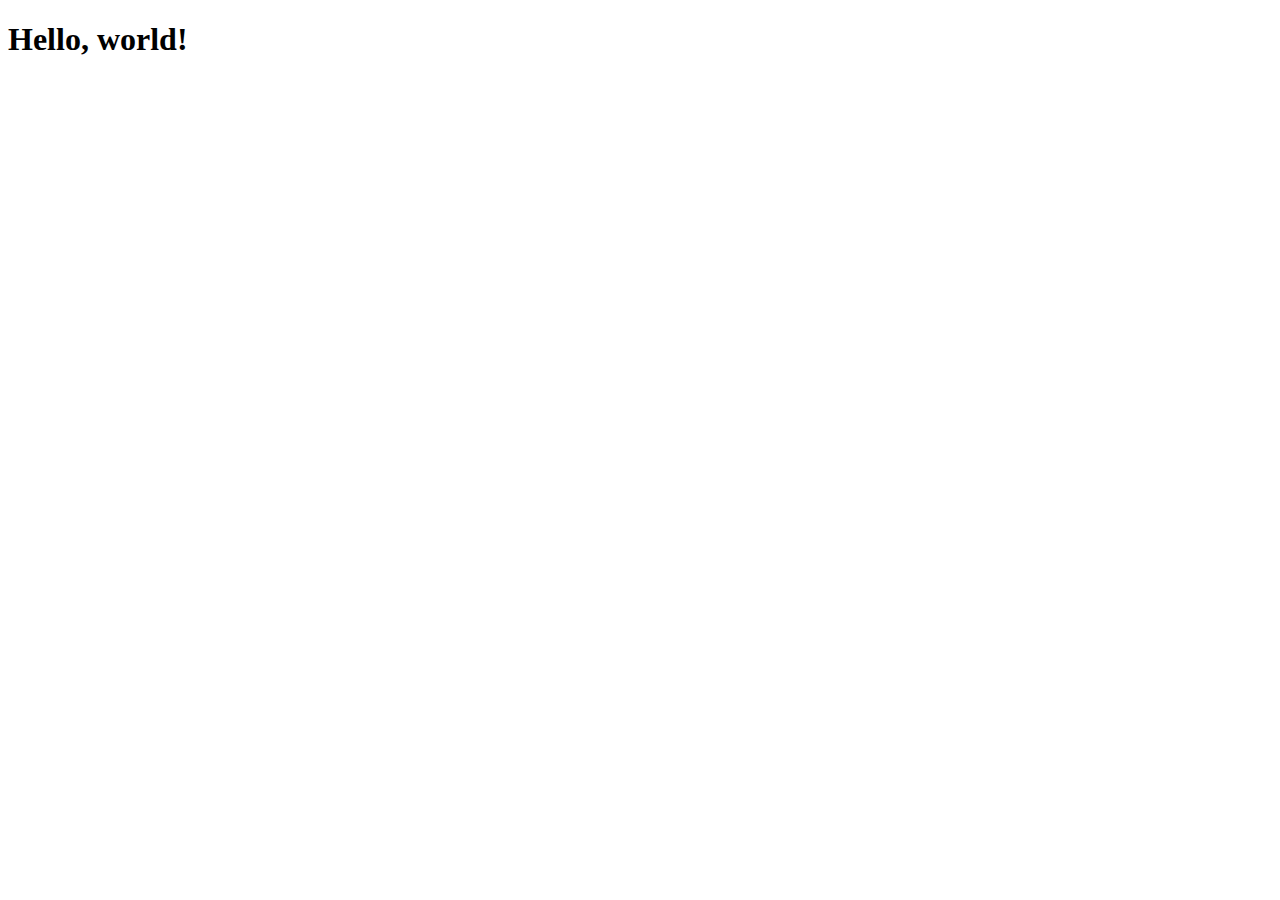
==== index.html @ ed9f14f1 "O inicio de um sonho" ====
<!DOCTYPE html>
<html lang="pt-br">
<head>
    <meta charset="UTF-8">
    <meta name="viewport" content="width=device-width, initial-scale=1.0">
    <link rel="shortcut icon" href="imagens/kashi_1.ico" type="image/x-icon">
    <title>Projeto Social</title>
</head>
<body>
    <h1>Hello, world!</h1>
</body>
</html>
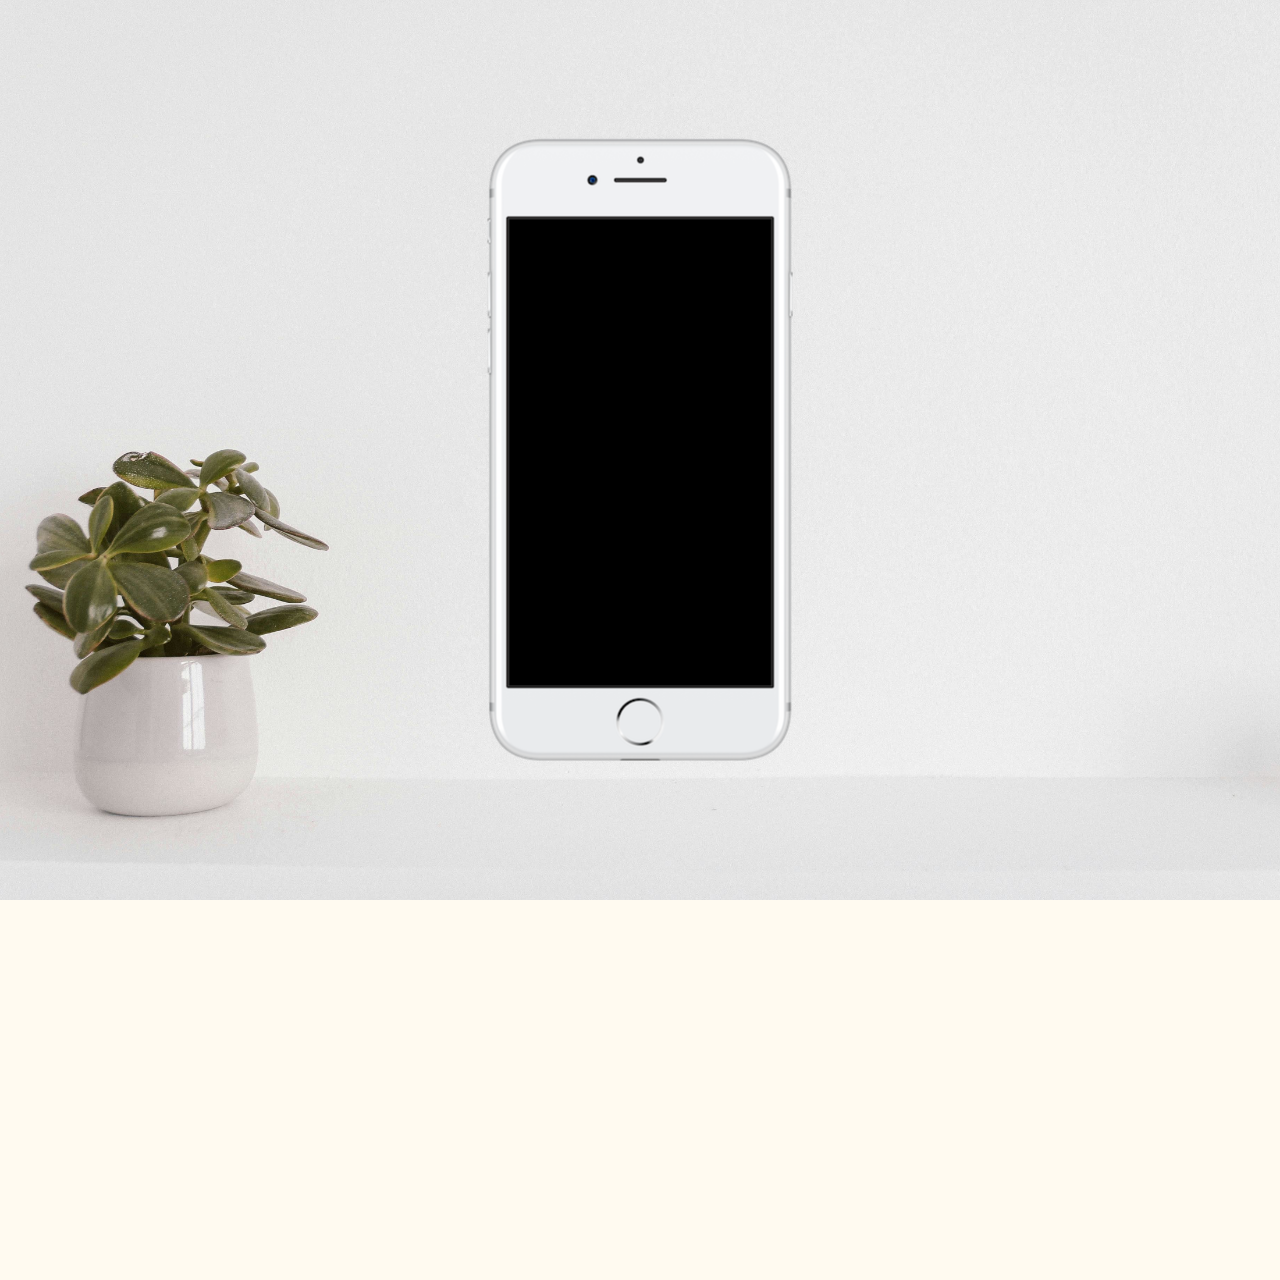
==== commit 9a49b9d2: "Celular na tela" ====
--- a/index.html
+++ b/index.html
@@ -4,9 +4,17 @@
     <meta charset="UTF-8">
     <meta name="viewport" content="width=device-width, initial-scale=1.0">
     <link rel="shortcut icon" href="imagens/kashi_1.ico" type="image/x-icon">
+    <link rel="stylesheet" href="estilos/style.css">
     <title>Projeto Social</title>
 </head>
 <body>
-    <h1>Hello, world!</h1>
+    <main>
+        <section id="telefone">
+
+        </section>
+        <section id="redes-sociais">
+
+        </section>
+    </main>
 </body>
 </html>--- a/estilos/style.css
+++ b/estilos/style.css
@@ -0,0 +1,34 @@
+@charset "UTF-8";
+
+* {
+    margin: 0px;
+    padding: 0px;
+    font-family: Arial, Helvetica, sans-serif;
+}
+
+html, body{
+    height: 100vh;
+    height: 100vw;
+    background-color: floralwhite;
+}
+
+body{
+    background: url(../imagens/fundobranco.png) no-repeat bottom center;
+    background-size: cover;
+    background-attachment: fixed;
+}
+
+main{
+    height: 100vh;
+    position: relative;
+}
+
+section#telefone{
+    background: url('../imagens/frame-iphone.png');
+    height: 627px;
+    left: 50%;
+    position: absolute;
+    top: 50%;
+    transform: translate(-50%, -50%);
+    width: 311px;
+}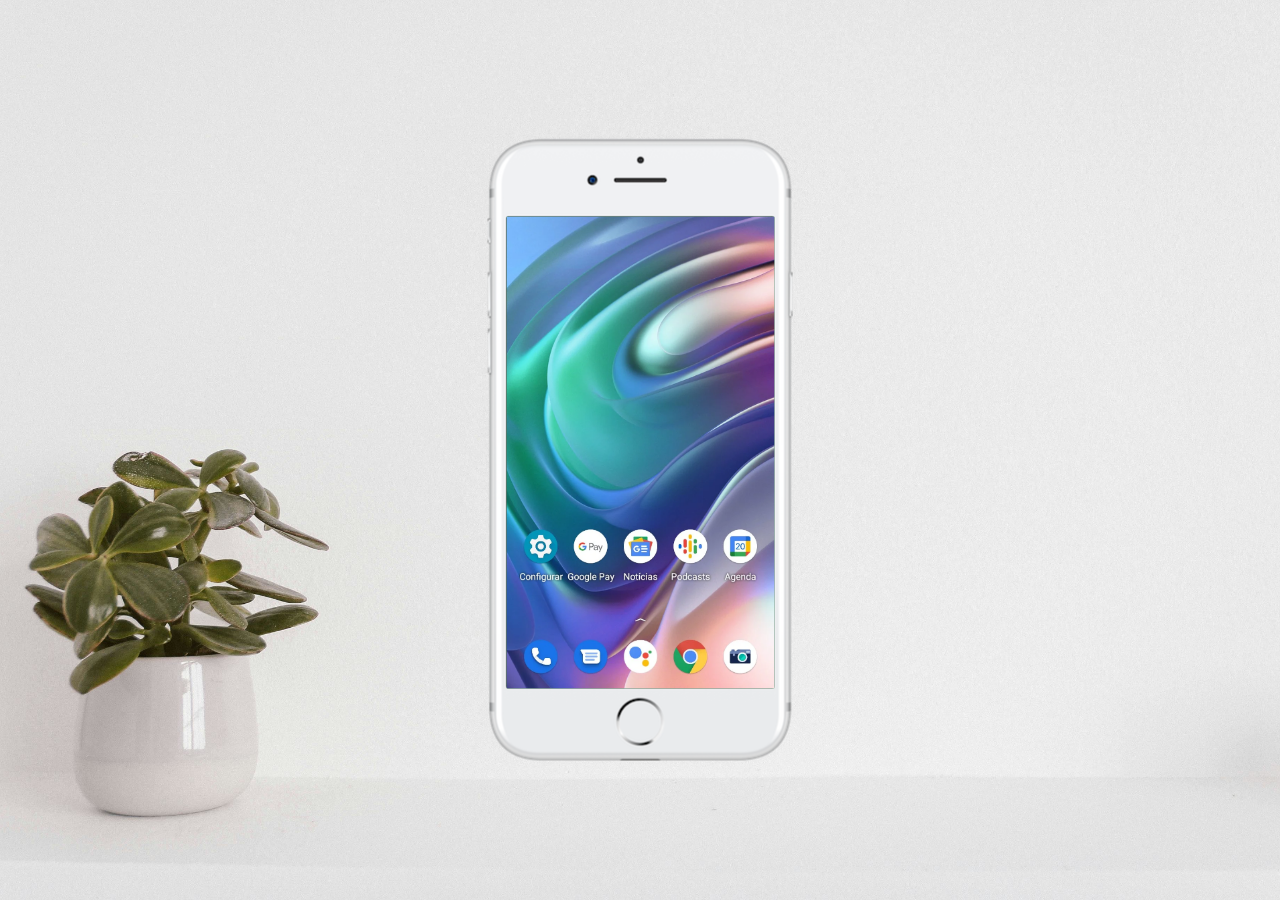
==== commit 3248e4bd: "Menu de tela" ====
--- a/index.html
+++ b/index.html
@@ -10,7 +10,7 @@
 <body>
     <main>
         <section id="telefone">
-
+            <iframe src="home.html" name="tela" id="tela" frameborder="0"></iframe>
         </section>
         <section id="redes-sociais">
 
--- a/estilos/style.css
+++ b/estilos/style.css
@@ -8,7 +8,7 @@
 
 html, body{
     height: 100vh;
-    height: 100vw;
+    width: 100vw;
     background-color: floralwhite;
 }
 
@@ -24,11 +24,19 @@
 }
 
 section#telefone{
+    position: absolute;
     background: url('../imagens/frame-iphone.png');
     height: 627px;
     left: 50%;
-    position: absolute;
     top: 50%;
     transform: translate(-50%, -50%);
     width: 311px;
+}
+
+iframe#tela{
+    position: relative;
+    top: 80px;
+    left: 22.2px;
+    height: 471.5px;
+    width: 268px;
 }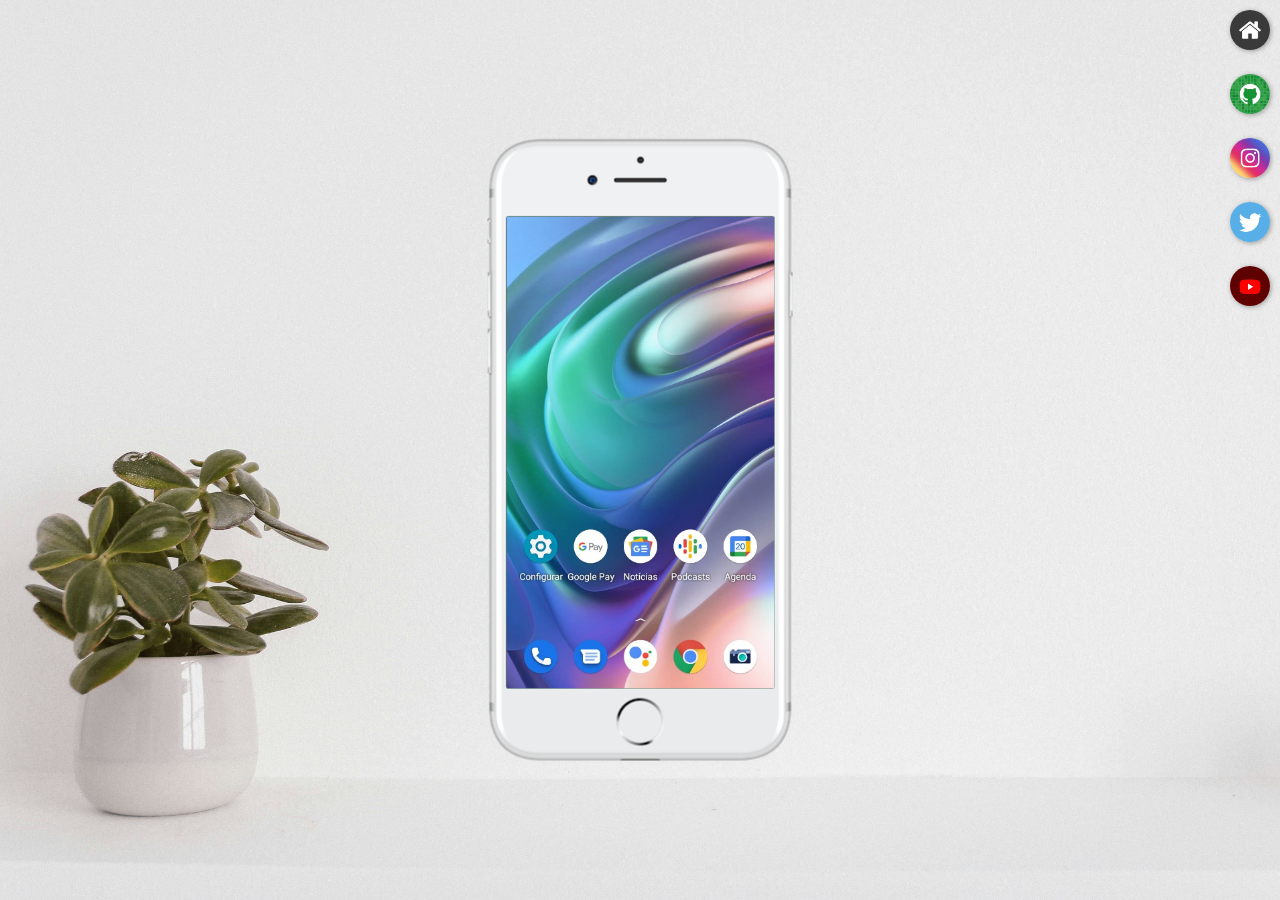
==== commit 26d9cd82: "Botões" ====
--- a/index.html
+++ b/index.html
@@ -10,10 +10,16 @@
 <body>
     <main>
         <section id="telefone">
-            <iframe src="home.html" name="tela" id="tela" frameborder="0"></iframe>
+            <iframe src="home.html" name="tela" id="tela" frameborder="0">
+                <p>Seu navegador não é compatível com este recurso...</p>
+            </iframe>
         </section>
         <section id="redes-sociais">
-
+            <a href="#" target="tela"><img src="imagens/logo-home.jpg" alt="Home"></a> <br>
+            <a href="#" target="tela"><img src="imagens/logo-github.jpg" alt="Github"></a> <br>
+            <a href="#" target="tela"><img src="imagens/logo-instagram.jpg" alt="Instagram"></a> <br>
+            <a href="#" target="tela"><img src="imagens/logo-twitter.jpg" alt="Twitter"></a> <br>
+            <a href="#" target="tela"><img src="imagens/logo-youtube.jpg" alt="Youtube"></a> <br>
         </section>
     </main>
 </body>
--- a/estilos/style.css
+++ b/estilos/style.css
@@ -33,6 +33,25 @@
     width: 311px;
 }
 
+section#redes-sociais{
+    text-align: right;
+}
+
+section#redes-sociais img{
+    border-radius: 50%;
+    box-sizing: border-box;
+    box-shadow: 1px 1px 5px rgba(0, 0, 0, 0.344);
+    margin: 10px;
+    width: 40px;
+}
+
+section#redes-sociais img:hover{
+    border: 3px solid rgba(245, 245, 245, 0.61);
+    /*transform: translate(-4px , -4px);
+    box-shadow: 4px 4px 5px rgba(0, 0, 0, 0.507);*/
+    transition: border 0.1s;
+}
+
 iframe#tela{
     position: relative;
     top: 80px;
